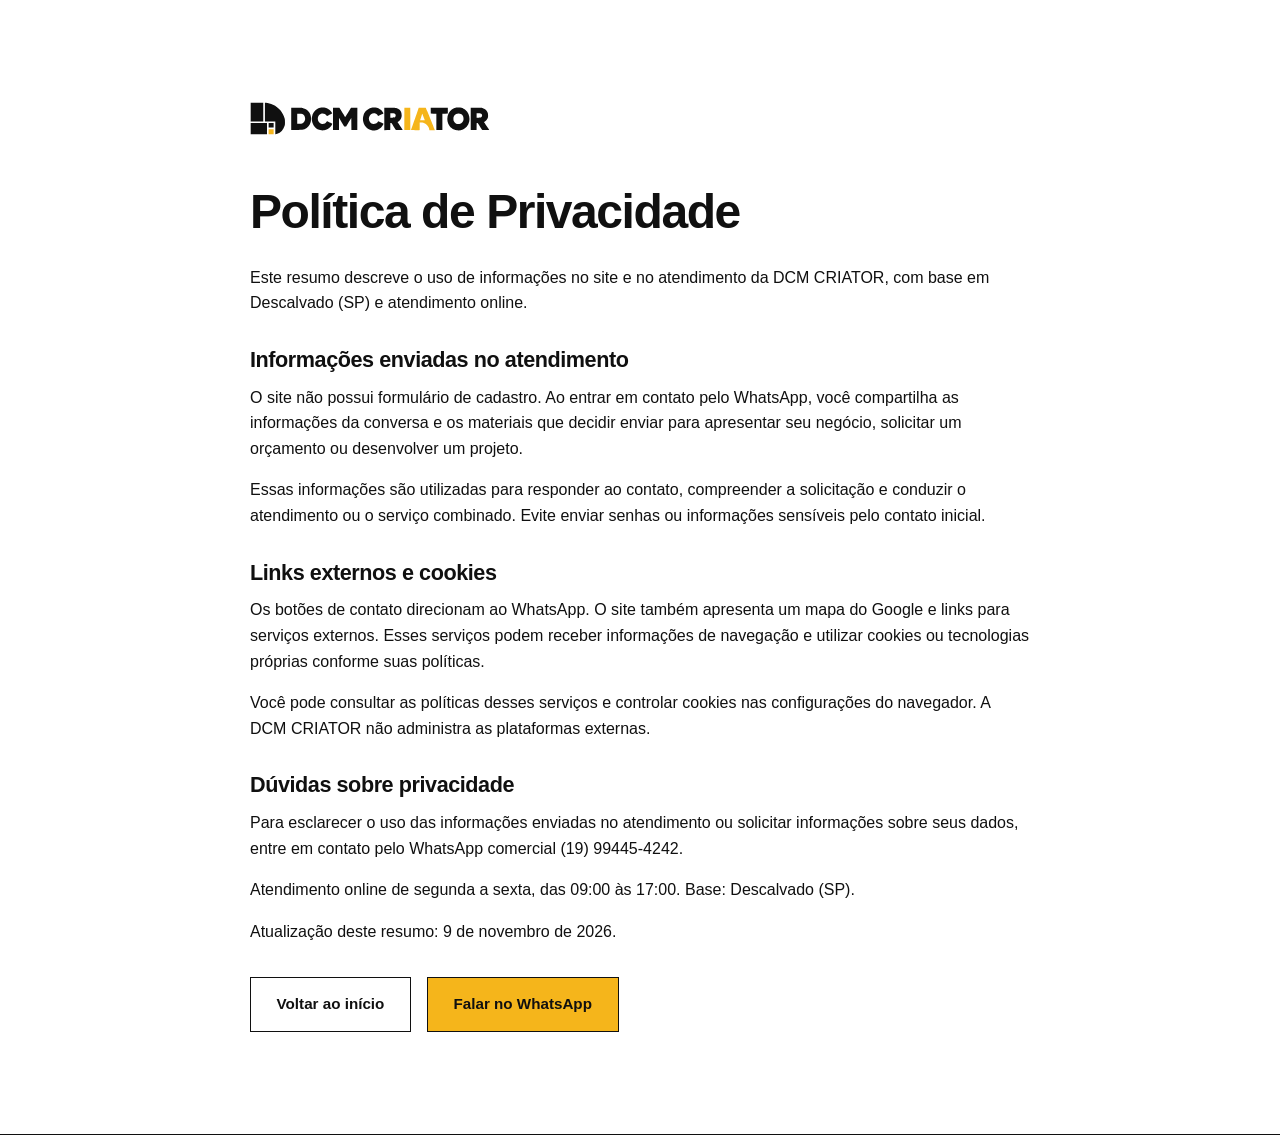
==== privacidade.html @ 563aa5f0 "Versão inicial do site DCM Criator até a Etapa 8" ====
<!DOCTYPE html>
<html lang="pt-BR">
<head>
  <meta charset="UTF-8">
  <meta name="viewport" content="width=device-width, initial-scale=1.0">
  <title>Política de Privacidade | DCM CRIATOR Descalvado</title>
  <meta name="description" content="Saiba como a DCM CRIATOR, em Descalvado (SP), utiliza informações do atendimento, links externos e cookies. Tire dúvidas pelo WhatsApp.">
  <meta name="keywords" content="política de privacidade, DCM CRIATOR, Descalvado, atendimento online, cookies">
  <link rel="canonical" href="https://dcmcriator.com/privacidade.html">
  <meta name="robots" content="index, follow">
  <meta property="og:title" content="Política de Privacidade | DCM CRIATOR Descalvado">
  <meta property="og:description" content="Saiba como a DCM CRIATOR, em Descalvado (SP), utiliza informações do atendimento, links externos e cookies. Tire dúvidas pelo WhatsApp.">
  <meta property="og:image" content="https://dcmcriator.com/assets/img/og-image.jpg">
  <meta property="og:image:width" content="1200">
  <meta property="og:image:height" content="630">
  <meta property="og:image:alt" content="Logo oficial da DCM CRIATOR sobre fundo branco">
  <meta property="og:url" content="https://dcmcriator.com/privacidade.html">
  <meta property="og:type" content="website">
  <meta property="og:locale" content="pt_BR">
  <meta name="twitter:card" content="summary_large_image">
  <meta name="twitter:title" content="Política de Privacidade | DCM CRIATOR Descalvado">
  <meta name="twitter:description" content="Saiba como a DCM CRIATOR, em Descalvado (SP), utiliza informações do atendimento, links externos e cookies. Tire dúvidas pelo WhatsApp.">
  <meta name="twitter:image" content="https://dcmcriator.com/assets/img/og-image.jpg">
  <meta name="twitter:image:alt" content="Logo oficial da DCM CRIATOR sobre fundo branco">
  <link rel="icon" type="image/svg+xml" href="/assets/img/favicon.svg">
  <link rel="icon" type="image/png" sizes="48x48" href="/assets/img/favicon.png">
  <link rel="apple-touch-icon" sizes="180x180" href="/assets/img/apple-touch-icon.png">
  <link rel="stylesheet" href="/assets/css/style.css?v=1.0">
  <style>
    .document-page { max-width: 860px; }
    .document-page .document-logo { display: inline-block; margin-bottom: 2.5rem; }
    .document-page h1 { font-size: clamp(2rem, 5vw, 3rem); line-height: 1.2; margin-bottom: 1.5rem; }
    .document-page h2 { font-size: 1.35rem; margin: 2rem 0 0.75rem; }
    .document-page p { margin-bottom: 1rem; }
    .document-page nav { display: flex; flex-wrap: wrap; gap: 1rem; margin-top: 2rem; }
  </style>
</head>
<body>
  <main class="section">
    <div class="container document-page">
      <a class="document-logo" href="/#hero" aria-label="DCM CRIATOR — Início">
        <img src="/assets/img/dcm-criator-fundo-claro.svg" width="240" height="33" alt="DCM CRIATOR">
      </a>
      <h1>Política de Privacidade</h1>
      <p>Este resumo descreve o uso de informações no site e no atendimento da DCM CRIATOR, com base em Descalvado (SP) e atendimento online.</p>
      <h2>Informações enviadas no atendimento</h2>
      <p>O site não possui formulário de cadastro. Ao entrar em contato pelo WhatsApp, você compartilha as informações da conversa e os materiais que decidir enviar para apresentar seu negócio, solicitar um orçamento ou desenvolver um projeto.</p>
      <p>Essas informações são utilizadas para responder ao contato, compreender a solicitação e conduzir o atendimento ou o serviço combinado. Evite enviar senhas ou informações sensíveis pelo contato inicial.</p>
      <h2>Links externos e cookies</h2>
      <p>Os botões de contato direcionam ao WhatsApp. O site também apresenta um mapa do Google e links para serviços externos. Esses serviços podem receber informações de navegação e utilizar cookies ou tecnologias próprias conforme suas políticas.</p>
      <p>Você pode consultar as políticas desses serviços e controlar cookies nas configurações do navegador. A DCM CRIATOR não administra as plataformas externas.</p>
      <h2>Dúvidas sobre privacidade</h2>
      <p>Para esclarecer o uso das informações enviadas no atendimento ou solicitar informações sobre seus dados, entre em contato pelo WhatsApp comercial (19) 99445-4242.</p>
      <p>Atendimento online de segunda a sexta, das 09:00 às 17:00. Base: Descalvado (SP).</p>
      <p>Atualização deste resumo: <time datetime="2026-11-09">9 de novembro de 2026</time>.</p>
      <nav aria-label="Navegação da página">
        <a class="btn btn-outline" href="/#hero">Voltar ao início</a>
        <a class="btn btn-primary" href="https://wa.me/5519994454242" target="_blank" rel="noopener noreferrer">Falar no WhatsApp</a>
      </nav>
    </div>
  </main>
</body>
</html>
---- assets/css/style.css ----
/* ==========================================================================
   DCM CRIATOR — Estilo Oficial (One Page)
   Identidade: Preto (#101010), Branco (#FFFFFF), Âmbar (#F5B51B)
   Inspiração: Diagramação Editorial Modular (Twist) + Rigor Arquitetônico
   ========================================================================== */

:root {
  --color-primary: #101010;
  --color-dark: #101010;
  --color-dark-alt: #1a1a1a;
  --color-amber: #F5B51B;
  --color-amber-hover: #e5a610;
  --color-amber-light: #fff8e7;
  --color-amber-tint: rgba(245, 181, 27, 0.12);
  --color-bg: #FFFFFF;
  --color-bg-alt: #F8F9FA;
  --color-surface: #FFFFFF;
  --color-border: #101010;
  --color-border-light: #E5E7EB;
  --color-text: #101010;
  --color-text-muted: #4B5563;
  --color-text-dim: #6B7280;
  
  --font-sans: 'Inter', -apple-system, BlinkMacSystemFont, 'Segoe UI', Roboto, Helvetica, Arial, sans-serif;
  --font-display: 'Inter', -apple-system, BlinkMacSystemFont, 'Segoe UI', Roboto, sans-serif;
  
  --container-max: 1200px;
  --container-pad: clamp(1.25rem, 4vw, 2.5rem);
  --header-height: 72px;
  --header-height-mobile: 60px;
  --transition-fast: 0.2s cubic-bezier(0.2, 0.8, 0.2, 1);
  --transition-medium: 0.3s cubic-bezier(0.2, 0.8, 0.2, 1);
}

/* Reset e Base */
*, *::before, *::after {
  box-sizing: border-box;
  margin: 0;
  padding: 0;
}

html {
  scroll-behavior: smooth;
  scroll-padding-top: calc(var(--header-height) + 1rem);
  font-size: 16px;
  -webkit-text-size-adjust: 100%;
}

@media (max-width: 768px) {
  html {
    scroll-padding-top: calc(var(--header-height-mobile) + 1rem);
  }
}

body {
  font-family: var(--font-sans);
  color: var(--color-text);
  background-color: var(--color-bg);
  line-height: 1.6;
  text-rendering: optimizeLegibility;
  -webkit-font-smoothing: antialiased;
  overflow-x: hidden;
}

img, picture, svg {
  display: block;
  max-width: 100%;
  height: auto;
}

a {
  color: inherit;
  text-decoration: none;
  transition: color var(--transition-fast);
}

button {
  font: inherit;
  cursor: pointer;
  background: none;
  border: none;
}

ul, ol {
  list-style: none;
}

/* Container Global */
.container {
  width: 100%;
  max-width: var(--container-max);
  margin-inline: auto;
  padding-inline: var(--container-pad);
}

/* Tipografia de Cabeçalhos */
h1, h2, h3, h4 {
  font-family: var(--font-display);
  color: var(--color-primary);
  font-weight: 700;
  line-height: 1.15;
  letter-spacing: -0.02em;
}

h1 {
  font-size: clamp(2.2rem, 5vw, 3.75rem);
  font-weight: 800;
  letter-spacing: -0.03em;
}

h2 {
  font-size: clamp(1.85rem, 3.5vw, 2.75rem);
  margin-bottom: 1.5rem;
}

h3 {
  font-size: clamp(1.25rem, 2vw, 1.5rem);
  margin-bottom: 0.75rem;
}

/* Box Tipográfico Modular Estilo Twist */
.modular-tag {
  display: inline-grid;
  place-items: center;
  border: 1.5px solid var(--color-border);
  padding: 0.35rem 0.65rem;
  font-family: var(--font-display);
  font-weight: 800;
  font-size: 0.75rem;
  line-height: 1;
  letter-spacing: 0.12em;
  text-transform: uppercase;
  margin-bottom: 1.25rem;
  background: var(--color-bg);
  color: var(--color-primary);
  user-select: none;
  white-space: nowrap;
}

.modular-tag.light {
  border-color: rgba(255, 255, 255, 0.4);
  color: #FFFFFF;
  background: transparent;
}

@media (max-width: 480px) {
  .modular-tag {
    font-size: 0.7rem;
    letter-spacing: 0.08em;
    padding: 0.3rem 0.5rem;
  }
}

/* Botões */
.btn {
  display: inline-flex;
  align-items: center;
  justify-content: center;
  gap: 0.5rem;
  font-family: var(--font-display);
  font-weight: 700;
  font-size: 0.95rem;
  padding: 0.9rem 1.6rem;
  border: 1.5px solid transparent;
  transition: all var(--transition-fast);
  text-align: center;
}

.btn-primary {
  background-color: var(--color-amber);
  color: var(--color-primary);
  border-color: var(--color-primary);
}

.btn-primary:hover {
  background-color: var(--color-amber-hover);
  transform: translateY(-2px);
  box-shadow: 0 4px 12px rgba(16, 16, 16, 0.12);
}

.btn-outline {
  background-color: transparent;
  color: var(--color-primary);
  border-color: var(--color-primary);
}

.btn-outline:hover {
  background-color: var(--color-primary);
  color: #FFFFFF;
}

.btn-outline-amber {
  background-color: transparent;
  color: var(--color-primary);
  border-color: var(--color-primary);
}

.btn-outline-amber:hover {
  background-color: var(--color-amber);
  border-color: var(--color-primary);
}

.btn-full {
  width: 100%;
}

/* Link de texto estilizado */
.link-action {
  display: inline-flex;
  align-items: center;
  gap: 0.4rem;
  font-weight: 600;
  font-size: 0.95rem;
  color: var(--color-primary);
  border-bottom: 1.5px solid var(--color-primary);
  padding-bottom: 2px;
  transition: all var(--transition-fast);
}

.link-action:hover {
  color: var(--color-amber-hover);
  border-bottom-color: var(--color-amber-hover);
}

/* Header Fixo */
.site-header {
  position: fixed;
  top: 0;
  left: 0;
  width: 100%;
  height: var(--header-height);
  background: rgba(255, 255, 255, 0.95);
  backdrop-filter: blur(10px);
  -webkit-backdrop-filter: blur(10px);
  border-bottom: 1.5px solid var(--color-border);
  z-index: 1000;
  display: flex;
  align-items: center;
  transition: all var(--transition-medium);
}

.header-container {
  display: flex;
  align-items: center;
  justify-content: space-between;
  width: 100%;
}

.logo-link {
  display: flex;
  align-items: center;
}

.logo-img {
  height: 38px;
  width: auto;
}

.nav-desktop {
  display: flex;
  align-items: center;
  gap: 1.75rem;
}

.nav-link {
  font-size: 0.9rem;
  font-weight: 600;
  color: var(--color-primary);
  text-transform: uppercase;
  letter-spacing: 0.05em;
  position: relative;
  padding-block: 0.25rem;
}

.nav-link::after {
  content: '';
  position: absolute;
  bottom: 0;
  left: 0;
  width: 0;
  height: 2px;
  background-color: var(--color-amber);
  transition: width var(--transition-fast);
}

.nav-link:hover::after,
.nav-link.active::after {
  width: 100%;
}

.header-cta {
  display: flex;
  align-items: center;
}

.header-btn {
  padding: 0.55rem 1.15rem;
  font-size: 0.85rem;
}

.menu-toggle {
  display: none;
  width: 44px;
  height: 44px;
  border: 1.5px solid var(--color-border);
  background: #FFFFFF;
  flex-direction: column;
  justify-content: center;
  align-items: center;
  gap: 5px;
  padding: 8px;
}

.menu-toggle span {
  display: block;
  width: 20px;
  height: 2px;
  background-color: var(--color-primary);
  transition: all var(--transition-fast);
}

/* Menu Mobile Overlay */
.mobile-overlay {
  position: fixed;
  top: 0;
  left: 0;
  width: 100%;
  height: 100%;
  background: var(--color-dark);
  color: #FFFFFF;
  z-index: 2000;
  opacity: 0;
  visibility: hidden;
  transition: opacity var(--transition-medium), visibility var(--transition-medium);
  display: flex;
  flex-direction: column;
  padding: 1.5rem;
  overflow-y: auto;
}

.mobile-overlay.is-active {
  opacity: 1;
  visibility: visible;
}

.mobile-overlay-header {
  display: flex;
  align-items: center;
  justify-content: space-between;
  margin-bottom: 2.5rem;
  padding-bottom: 1rem;
  border-bottom: 1px solid rgba(255, 255, 255, 0.15);
}

.mobile-logo {
  height: 32px;
  width: auto;
}

.mobile-close {
  width: 44px;
  height: 44px;
  border: 1px solid rgba(255, 255, 255, 0.3);
  color: #FFFFFF;
  font-size: 1.5rem;
  display: flex;
  align-items: center;
  justify-content: center;
  transition: all var(--transition-fast);
}

.mobile-close:hover {
  background: var(--color-amber);
  color: var(--color-dark);
  border-color: var(--color-amber);
}

.mobile-nav-list {
  display: flex;
  flex-direction: column;
  gap: 1.25rem;
  margin-bottom: 2.5rem;
}

.mobile-nav-link {
  font-size: 1.35rem;
  font-weight: 700;
  color: #FFFFFF;
  display: flex;
  align-items: baseline;
  gap: 0.75rem;
  padding-block: 0.25rem;
}

.mobile-nav-link span {
  font-size: 0.85rem;
  color: var(--color-amber);
  font-family: monospace;
}

.mobile-overlay-footer {
  margin-top: auto;
  display: flex;
  flex-direction: column;
  gap: 1rem;
  padding-top: 1.5rem;
  border-top: 1px solid rgba(255, 255, 255, 0.15);
}

/* Espaçamento Global de Seções */
.section {
  padding-block: clamp(4rem, 8vw, 7.5rem);
  border-bottom: 1.5px solid var(--color-border);
  position: relative;
}

/* Home spacing is independent of the fixed-header anchor offset above. */
section.section:not(.hero-section) {
  padding-top: clamp(2.75rem, 4vw, 3.5rem);
}

.section-alt {
  background-color: var(--color-bg-alt);
}

/* ==========================================================================
   Seção 1: Hero (#hero)
   ========================================================================== */
.hero-section {
  padding-top: calc(var(--header-height) + clamp(1.5rem, 3vw, 2.5rem));
  padding-bottom: clamp(3.5rem, 6vw, 6rem);
  border-bottom: 1.5px solid var(--color-border);
}

.hero-grid {
  display: grid;
  grid-template-columns: 1.1fr 0.9fr;
  gap: clamp(2rem, 5vw, 4rem);
  align-items: center;
}

.hero-content {
  display: flex;
  flex-direction: column;
  align-items: flex-start;
}

.hero-title {
  margin-bottom: 1.25rem;
}

.hero-lead {
  font-size: clamp(1.05rem, 1.3vw, 1.25rem);
  color: var(--color-text-muted);
  line-height: 1.6;
  margin-bottom: 2rem;
  max-width: 580px;
}

.hero-actions {
  display: flex;
  flex-wrap: wrap;
  align-items: center;
  gap: 1.25rem;
  margin-bottom: 2rem;
}

.hero-slogan-badge {
  display: inline-flex;
  align-items: center;
  gap: 0.6rem;
  font-size: 0.85rem;
  font-weight: 700;
  text-transform: uppercase;
  letter-spacing: 0.05em;
  padding: 0.5rem 0.85rem;
  background: var(--color-amber-tint);
  border-left: 3px solid var(--color-amber);
  color: var(--color-primary);
}

.hero-media {
  position: relative;
  width: 100%;
}

.hero-mockup-frame {
  position: relative;
  border: 1.5px solid var(--color-border);
  background: #FFFFFF;
  padding: 0.75rem;
  box-shadow: 8px 8px 0px var(--color-border);
  width: 100%;
}

.hero-mockup-header {
  display: flex;
  align-items: center;
  gap: 6px;
  padding-bottom: 0.6rem;
  margin-bottom: 0.6rem;
  border-bottom: 1px solid var(--color-border-light);
}

.hero-mockup-dot {
  width: 10px;
  height: 10px;
  border-radius: 50%;
  background: #E5E7EB;
  border: 1px solid #D1D5DB;
}

.hero-media-img {
  width: 100%;
  height: auto;
  display: block;
  object-fit: contain;
  border: 1px solid var(--color-border-light);
}

.hero-badge-float {
  position: absolute;
  bottom: -15px;
  right: -15px;
  background: var(--color-dark);
  color: #FFFFFF;
  border: 1.5px solid var(--color-amber);
  padding: 0.65rem 0.95rem;
  max-width: 200px;
  font-size: 0.75rem;
  font-weight: 700;
  line-height: 1.3;
  box-shadow: 4px 4px 0px var(--color-amber);
}

.hero-badge-float span {
  color: var(--color-amber);
}

/* ==========================================================================
   Seção 2: Credibilidade (#credibilidade) — Design + IA
   ========================================================================== */
.credibility-section {
  padding-block: clamp(3rem, 5vw, 4.5rem);
  padding-top: clamp(2rem, 3vw, 2.75rem);
  background: var(--color-dark);
  color: #FFFFFF;
  border-bottom: 1.5px solid var(--color-border);
}

.credibility-header {
  display: flex;
  align-items: center;
  justify-content: space-between;
  margin-bottom: 1.25rem;
  padding-bottom: 0.75rem;
  border-bottom: 1px solid rgba(255, 255, 255, 0.2);
}

.credibility-title {
  color: #FFFFFF;
  font-size: clamp(1.4rem, 2.5vw, 2rem);
  font-weight: 700;
  letter-spacing: -0.01em;
  margin-bottom: 0;
}

.credibility-intro {
  font-size: 1.05rem;
  color: #D1D5DB;
  line-height: 1.6;
  margin-bottom: 2.5rem;
  max-width: 860px;
}

.credibility-grid {
  display: grid;
  grid-template-columns: repeat(4, 1fr);
  gap: 1.75rem;
}

.credibility-item {
  position: relative;
  padding-left: 1.25rem;
  border-left: 2px solid var(--color-amber);
}

.credibility-num {
  font-size: 1rem;
  font-weight: 700;
  color: #FFFFFF;
  margin-bottom: 0.4rem;
  line-height: 1.3;
}

.credibility-num span {
  color: var(--color-amber);
  font-family: monospace;
  margin-right: 0.35rem;
}

.credibility-text {
  font-size: 0.92rem;
  line-height: 1.5;
  color: #9CA3AF;
  font-weight: 400;
}

/* ==========================================================================
   Seção 3: Sobre (#sobre)
   ========================================================================== */
.about-grid {
  display: grid;
  grid-template-columns: 0.62fr 1.38fr;
  gap: clamp(2rem, 4vw, 3rem);
  align-items: center;
  max-width: 1160px;
}

.about-visual {
  position: relative;
}

.about-photo-wrapper {
  position: relative;
  max-width: 320px;
  margin-inline: auto;
  border: 1.5px solid var(--color-border);
  background: var(--color-bg);
  box-shadow: 10px 10px 0px var(--color-border);
}

.about-img {
  width: 100%;
  height: auto;
  aspect-ratio: 4 / 5;
  object-fit: cover;
}

.about-tag-float {
  position: absolute;
  top: 15px;
  left: 15px;
  background: #FFFFFF;
  border: 1.5px solid var(--color-border);
  padding: 0.35rem 0.6rem;
  font-size: 0.75rem;
  font-weight: 800;
  letter-spacing: 0.1em;
  text-transform: uppercase;
}

.about-content {
  display: flex;
  flex-direction: column;
  gap: 0.7rem;
  text-align: left;
}

.about-content .modular-tag {
  margin-bottom: 0;
}

.about-content h2 {
  margin-bottom: 0.25rem;
}

.about-text {
  font-size: 1.05rem;
  color: var(--color-text-muted);
  line-height: 1.65;
}

.about-text-lead {
  font-size: 1.2rem;
  color: var(--color-primary);
  font-weight: 600;
  line-height: 1.5;
}

.about-cta-wrapper {
  margin-top: 0.25rem;
}

/* ==========================================================================
   Seção 4: Serviços (#servicos) & Detalhamentos Interativos
   ========================================================================== */
.services-header {
  max-width: 720px;
  margin-bottom: 3rem;
}

.services-header .modular-tag {
  margin-bottom: 0.5rem;
}

.services-header h2 {
  font-size: clamp(2.15rem, 4.2vw, 3.25rem);
  font-weight: 800;
  letter-spacing: -0.03em;
  margin-bottom: 0.75rem;
}

.services-grid {
  display: grid;
  grid-template-columns: repeat(3, 1fr);
  gap: 2rem;
  margin-bottom: 2.5rem;
}

.service-card {
  background: var(--color-surface);
  border: 1.5px solid var(--color-border);
  padding: 2.25rem 1.75rem;
  display: flex;
  flex-direction: column;
  justify-content: space-between;
  box-shadow: 6px 6px 0px var(--color-border);
  transition: all var(--transition-fast);
}

.service-card:hover {
  transform: translateY(-4px);
  box-shadow: 8px 8px 0px var(--color-border);
  border-color: var(--color-primary);
}

.service-card-top {
  margin-bottom: 1.75rem;
}

.service-tag {
  font-size: 0.75rem;
  font-family: monospace;
  font-weight: 700;
  color: var(--color-primary);
  background: var(--color-amber-tint);
  padding: 0.25rem 0.6rem;
  border: 1px solid var(--color-amber);
  display: inline-block;
  margin-bottom: 1.25rem;
}

.service-title {
  font-size: clamp(1.45rem, 2.2vw, 1.75rem);
  font-weight: 700;
  line-height: 1.25;
  margin-bottom: 1rem;
}

.service-desc {
  font-size: 0.98rem;
  color: var(--color-text-muted);
  line-height: 1.6;
}

.service-card-bottom {
  margin-top: auto;
}

.service-card-actions {
  display: flex;
  flex-direction: column;
  gap: 0.65rem;
}

.btn-toggle-detail {
  display: inline-flex;
  align-items: center;
  justify-content: center;
  gap: 0.5rem;
  font-weight: 700;
  cursor: pointer;
  background: transparent;
  border: 1.5px solid var(--color-border);
  color: var(--color-primary);
  transition: all var(--transition-fast);
}

.btn-toggle-detail:hover {
  background-color: var(--color-primary);
  color: #FFFFFF;
}

.btn-toggle-detail.is-active {
  background-color: var(--color-primary);
  color: #FFFFFF;
  border-color: var(--color-primary);
}

.btn-toggle-arrow {
  display: inline-block;
  transition: transform var(--transition-fast);
}

.btn-toggle-detail.is-active .btn-toggle-arrow {
  transform: rotate(180deg);
}

/* Estrutura do Grid e Painéis de Detalhe */
.service-card-institucional { order: 1; }
.service-card-landing { order: 1; }
.service-card-portfolio { order: 1; }

.service-detail-panel {
  grid-column: 1 / -1;
  order: 2;
  background: var(--color-surface);
  border: 2px solid var(--color-border);
  padding: clamp(1.75rem, 3.5vw, 2.75rem);
  box-shadow: 8px 8px 0px var(--color-border);
  margin-top: 0.5rem;
  margin-bottom: 1.5rem;
}

.service-detail-panel[hidden] {
  display: none !important;
}

.service-detail-inner {
  display: grid;
  grid-template-columns: 0.95fr 1.05fr;
  gap: clamp(1.5rem, 3.5vw, 2.75rem);
  align-items: center;
}

.service-detail-media {
  border: 1.5px solid var(--color-border);
  background: #FFFFFF;
  box-shadow: 6px 6px 0px var(--color-border);
  overflow: hidden;
  width: 100%;
}

.service-detail-img {
  width: 100%;
  height: auto;
  aspect-ratio: 3 / 2;
  object-fit: contain;
  display: block;
}

.service-detail-content {
  display: flex;
  flex-direction: column;
  gap: 1.15rem;
}

.service-detail-badge {
  font-size: 0.75rem;
  font-family: monospace;
  font-weight: 700;
  color: var(--color-primary);
  letter-spacing: 0.1em;
  background: var(--color-amber-tint);
  border-left: 3px solid var(--color-amber);
  padding: 0.35rem 0.65rem;
  display: inline-block;
  align-self: flex-start;
}

.service-detail-title {
  font-size: clamp(1.35rem, 2.2vw, 1.75rem);
  line-height: 1.25;
  margin-bottom: 0.25rem;
}

.service-detail-block {
  display: flex;
  flex-direction: column;
  gap: 0.35rem;
}

.service-detail-subtitle {
  font-size: 1rem;
  font-weight: 700;
  color: var(--color-primary);
  text-transform: uppercase;
  letter-spacing: 0.05em;
}

.service-detail-text {
  font-size: 0.98rem;
  color: var(--color-text-muted);
  line-height: 1.6;
}

.service-detail-cta {
  display: flex;
  flex-wrap: wrap;
  align-items: center;
  gap: 1rem;
  margin-top: 0.75rem;
  padding-top: 1rem;
  border-top: 1px solid var(--color-border-light);
}

/* Card Independente de Gestão com IA */
.service-card-ai {
  background: #FFFFFF;
  border: 2px solid var(--color-border);
  padding: clamp(1.75rem, 3.5vw, 2.75rem);
  box-shadow: 8px 8px 0px var(--color-border);
  margin-bottom: 1.5rem;
  position: relative;
}

.service-card-ai-tag {
  display: inline-block;
  background: var(--color-amber);
  color: var(--color-primary);
  font-weight: 800;
  font-size: 0.75rem;
  letter-spacing: 0.12em;
  text-transform: uppercase;
  padding: 0.35rem 0.75rem;
  border: 1.5px solid var(--color-border);
  margin-bottom: 1.25rem;
}

.service-card-ai-title {
  font-size: clamp(1.5rem, 2.5vw, 2.1rem);
  margin-bottom: 1rem;
}

.service-card-ai-desc {
  font-size: 1.1rem;
  color: var(--color-text-muted);
  line-height: 1.65;
  margin-bottom: 1.75rem;
  max-width: 860px;
}

.service-card-ai .service-card-actions {
  flex-direction: row;
  flex-wrap: wrap;
  gap: 1rem;
}

/* Detalhamento de Gestão com IA */
.ai-details-panel {
  background: var(--color-surface);
  border: 2px solid var(--color-border);
  padding: clamp(1.75rem, 3.5vw, 2.75rem);
  box-shadow: 8px 8px 0px var(--color-border);
  margin-bottom: 2.5rem;
}

.ai-details-panel[hidden] {
  display: none !important;
}

.ai-details-intro-wrapper {
  display: grid;
  grid-template-columns: 0.95fr 1.05fr;
  gap: clamp(1.5rem, 3.5vw, 2.75rem);
  align-items: center;
  margin-bottom: 2.25rem;
  padding-bottom: 2rem;
  border-bottom: 1px solid var(--color-border-light);
}

.ai-details-media {
  border: 1.5px solid var(--color-border);
  background: #FFFFFF;
  box-shadow: 6px 6px 0px var(--color-border);
  overflow: hidden;
  width: 100%;
}

.ai-details-img {
  width: 100%;
  height: auto;
  aspect-ratio: 3 / 2;
  object-fit: contain;
  display: block;
}

.ai-details-intro-content {
  display: flex;
  flex-direction: column;
}

.ai-details-heading {
  font-size: clamp(1.35rem, 2.2vw, 1.75rem);
  margin-bottom: 1rem;
}

.ai-details-intro {
  font-size: 1.05rem;
  color: var(--color-text-muted);
  line-height: 1.6;
}

.ai-details-grid {
  display: grid;
  grid-template-columns: repeat(3, 1fr);
  gap: 1.75rem;
  margin-bottom: 2rem;
}

.gmb-details-grid {
  display: grid;
  grid-template-columns: repeat(2, 1fr);
  gap: 1.75rem;
  margin-bottom: 2rem;
}

.ai-details-box {
  background: var(--color-bg-alt);
  border: 1.5px solid var(--color-border);
  padding: 1.5rem;
  display: flex;
  flex-direction: column;
  gap: 0.85rem;
}

.ai-details-box-title {
  font-size: 1.15rem;
  font-weight: 700;
  color: var(--color-primary);
  border-bottom: 2px solid var(--color-amber);
  padding-bottom: 0.5rem;
  margin-bottom: 0.25rem;
}

.ai-details-list {
  display: flex;
  flex-direction: column;
  gap: 0.85rem;
  font-size: 0.92rem;
  color: var(--color-text-muted);
  line-height: 1.5;
}

.ai-details-list li {
  position: relative;
  padding-left: 1.1rem;
}

.ai-details-list li::before {
  content: '•';
  position: absolute;
  left: 0;
  color: var(--color-amber);
  font-weight: bold;
  font-size: 1.2rem;
  line-height: 1;
}

.ai-details-list strong {
  color: var(--color-primary);
}

.ai-details-text {
  font-size: 0.92rem;
  color: var(--color-text-muted);
  line-height: 1.55;
}

@media (max-width: 900px) {
  .services-grid {
    grid-template-columns: 1fr;
    gap: 1.5rem;
  }

  .service-card-institucional { order: 1; }
  #detalhe-site-institucional  { order: 2; }
  .service-card-landing        { order: 3; }
  #detalhe-landing-page        { order: 4; }
  .service-card-portfolio      { order: 5; }
  #detalhe-portfolio-online    { order: 6; }

  .service-detail-inner {
    grid-template-columns: 1fr;
    gap: 1.5rem;
  }

  .service-detail-cta {
    flex-direction: column;
    width: 100%;
  }

  .service-detail-cta .btn {
    width: 100%;
  }

  .service-card-ai .service-card-actions {
    flex-direction: column;
    width: 100%;
  }

  .service-card-ai .service-card-actions .btn {
    width: 100%;
  }

  .ai-details-intro-wrapper {
    grid-template-columns: 1fr;
    gap: 1.5rem;
  }

  .ai-details-grid,
  .gmb-details-grid {
    grid-template-columns: 1fr;
    gap: 1.25rem;
  }
}

.services-consulting-box {
  background: var(--color-amber-light);
  border: 1.5px solid var(--color-amber);
  padding: 1.75rem 2rem;
  display: flex;
  flex-wrap: wrap;
  align-items: center;
  justify-content: space-between;
  gap: 1.5rem;
}

.services-consulting-text {
  font-size: 1.05rem;
  font-weight: 600;
  color: var(--color-primary);
  max-width: 600px;
}

/* ==========================================================================
   Seção 5: Benefícios / Diferenciais (#beneficios)
   ========================================================================== */
.benefits-grid {
  display: grid;
  grid-template-columns: repeat(2, 1fr);
  gap: 2rem;
}

.benefit-card {
  background: #FFFFFF;
  border: 1.5px solid var(--color-border);
  padding: 2.25rem;
  position: relative;
  box-shadow: 5px 5px 0px var(--color-border);
}

.benefit-card-corner {
  position: absolute;
  top: 0;
  right: 0;
  width: 0;
  height: 0;
  border-style: solid;
  border-width: 0 35px 35px 0;
  border-color: transparent var(--color-amber) transparent transparent;
}

.benefit-num {
  font-size: 0.85rem;
  font-family: monospace;
  font-weight: 800;
  color: var(--color-primary);
  margin-bottom: 1rem;
  display: block;
}

.benefit-title {
  font-size: 1.25rem;
  margin-bottom: 0.75rem;
}

.benefit-desc {
  font-size: 0.95rem;
  color: var(--color-text-muted);
  line-height: 1.55;
}

/* ==========================================================================
   Seção 6: Como Funciona (#como-funciona)
   ========================================================================== */
.process-timeline {
  display: grid;
  grid-template-columns: repeat(4, 1fr);
  gap: 1.5rem;
  position: relative;
  margin-top: 3rem;
  margin-bottom: 3rem;
}

.process-step {
  border-top: 2px solid var(--color-border);
  padding-top: 1.5rem;
  display: flex;
  flex-direction: column;
}

.process-step-num {
  font-size: clamp(2.2rem, 3.5vw, 3rem);
  font-weight: 800;
  color: var(--color-primary);
  line-height: 1;
  margin-bottom: 1rem;
  position: relative;
}

.process-step-num span {
  color: var(--color-amber);
}

.process-step-title {
  font-size: 1.15rem;
  margin-bottom: 0.65rem;
}

.process-step-desc {
  font-size: 0.92rem;
  color: var(--color-text-muted);
  line-height: 1.5;
}

.process-footer {
  display: flex;
  align-items: center;
  justify-content: flex-start;
  padding-top: 1rem;
}

/* ==========================================================================
   Seção 7: Projetos (#projetos)
   ========================================================================== */
.projects-header {
  margin-bottom: 1.5rem;
}

.projects-header h2 {
  margin-bottom: 0;
}

.project-featured-card {
  width: 100%;
  max-width: 960px;
  margin-inline: auto;
  border: 1.5px solid var(--color-border);
  background: #FFFFFF;
  box-shadow: 10px 10px 0px var(--color-border);
  overflow: hidden;
}

.project-featured-visual {
  position: relative;
  background: #1A1A1A;
  border-bottom: 1.5px solid var(--color-border);
  width: 100%;
}

.project-featured-img {
  width: 100%;
  height: auto;
  display: block;
  object-fit: contain;
}

.project-visual-badge {
  position: absolute;
  top: 15px;
  left: 15px;
  background: var(--color-amber);
  color: var(--color-primary);
  font-size: 0.75rem;
  font-weight: 800;
  letter-spacing: 0.1em;
  text-transform: uppercase;
  padding: 0.35rem 0.65rem;
  border: 1px solid var(--color-primary);
}

.project-featured-content {
  padding: clamp(1.75rem, 3.5vw, 3rem);
}

.project-featured-title {
  font-size: clamp(1.5rem, 2.5vw, 2rem);
  margin-bottom: 1rem;
}

.project-featured-desc {
  font-size: 1.05rem;
  color: var(--color-text-muted);
  line-height: 1.6;
  max-width: 820px;
  margin-bottom: 2rem;
}

.project-featured-actions {
  display: flex;
  flex-wrap: wrap;
  align-items: center;
  gap: 1.5rem;
}

/* ==========================================================================
   Seção 8: Área de Atuação (#area-atuacao)
   ========================================================================== */
.location-grid {
  display: grid;
  grid-template-columns: 1fr 1fr;
  gap: clamp(2rem, 4vw, 3.5rem);
  align-items: center;
}

.location-content {
  display: flex;
  flex-direction: column;
}

.location-desc {
  font-size: 1.05rem;
  color: var(--color-text-muted);
  line-height: 1.6;
  margin-bottom: 2rem;
}

.location-data-list {
  display: flex;
  flex-direction: column;
  gap: 1rem;
  border-left: 2px solid var(--color-amber);
  padding-left: 1.25rem;
}

.location-data-item {
  display: flex;
  flex-direction: column;
}

.location-data-label {
  font-size: 0.75rem;
  text-transform: uppercase;
  letter-spacing: 0.08em;
  font-weight: 700;
  color: var(--color-text-dim);
}

.location-data-value {
  font-size: 1.05rem;
  font-weight: 600;
  color: var(--color-primary);
}

.location-map-container {
  border: 1.5px solid var(--color-border);
  box-shadow: 8px 8px 0px var(--color-border);
  overflow: hidden;
  position: relative;
  aspect-ratio: 16 / 10;
  background: #E5E7EB;
}

.location-map-iframe {
  width: 100%;
  height: 100%;
  border: none;
  filter: grayscale(85%) contrast(1.1);
}

/* ==========================================================================
   Seção 9: FAQ (#faq)
   ========================================================================== */
.faq-header {
  max-width: 650px;
  margin-bottom: 3rem;
}

.faq-list {
  display: flex;
  flex-direction: column;
  border-top: 1.5px solid var(--color-border);
}

.faq-item {
  border-bottom: 1.5px solid var(--color-border);
}

.faq-summary {
  padding: 1.5rem 0.5rem;
  display: flex;
  justify-content: space-between;
  align-items: center;
  gap: 1rem;
  font-size: 1.15rem;
  font-weight: 700;
  color: var(--color-primary);
  cursor: pointer;
  user-select: none;
  transition: color var(--transition-fast);
}

.faq-summary::-webkit-details-marker {
  display: none;
}

.faq-summary:hover {
  color: var(--color-amber-hover);
}

.faq-icon {
  width: 28px;
  height: 28px;
  border: 1px solid var(--color-border);
  display: flex;
  align-items: center;
  justify-content: center;
  font-family: monospace;
  font-size: 1.1rem;
  font-weight: 700;
  color: var(--color-primary);
  flex-shrink: 0;
  transition: all var(--transition-fast);
}

details[open] .faq-icon {
  background: var(--color-amber);
  border-color: var(--color-border);
  transform: rotate(45deg);
}

.faq-content {
  padding: 0 0.5rem 1.5rem 0.5rem;
  font-size: 1rem;
  color: var(--color-text-muted);
  line-height: 1.6;
}

/* ==========================================================================
   Seção 10: Contato (#contato)
   ========================================================================== */
.contact-section {
  background: var(--color-bg);
  border-bottom: 1.5px solid var(--color-border);
}

.contact-card {
  background: var(--color-surface);
  border: 2px solid var(--color-border);
  box-shadow: 12px 12px 0px var(--color-border);
  padding: clamp(2rem, 5vw, 4rem);
  max-width: 860px;
  margin-inline: auto;
  text-align: center;
}

.contact-title {
  font-size: clamp(2rem, 3.5vw, 2.75rem);
  margin-bottom: 1rem;
}

.contact-desc {
  font-size: 1.15rem;
  color: var(--color-text-muted);
  line-height: 1.6;
  max-width: 620px;
  margin-inline: auto;
  margin-bottom: 2.25rem;
}

.contact-cta-wrapper {
  margin-bottom: 2rem;
}

.contact-btn {
  font-size: 1.1rem;
  padding: 1.1rem 2.5rem;
}

.contact-meta {
  display: flex;
  flex-wrap: wrap;
  align-items: center;
  justify-content: center;
  gap: 1.5rem;
  padding-top: 1.75rem;
  border-top: 1px solid var(--color-border-light);
  font-size: 0.9rem;
  color: var(--color-text-muted);
}

.contact-meta-item {
  display: flex;
  align-items: center;
  gap: 0.4rem;
}

/* ==========================================================================
   Rodapé (Footer)
   ========================================================================== */
.site-footer {
  background: var(--color-dark);
  color: #FFFFFF;
  padding-top: 2.75rem;
  padding-bottom: 2.5rem;
}

.footer-top {
  display: flex;
  flex-wrap: wrap;
  justify-content: space-between;
  align-items: center;
  gap: 2rem;
  padding-bottom: 2.5rem;
  border-bottom: 1px solid rgba(255, 255, 255, 0.15);
}

.footer-logo {
  height: 38px;
  width: auto;
}

.footer-nav {
  display: flex;
  flex-wrap: wrap;
  gap: 1.5rem;
}

.footer-nav-link {
  font-size: 0.85rem;
  font-weight: 600;
  color: #D1D5DB;
  text-transform: uppercase;
  letter-spacing: 0.05em;
  transition: color var(--transition-fast);
}

.footer-nav-link:hover {
  color: var(--color-amber);
}

.footer-mid {
  display: flex;
  flex-wrap: wrap;
  justify-content: space-between;
  align-items: center;
  gap: 1.5rem;
  padding-block: 2rem;
  border-bottom: 1px solid rgba(255, 255, 255, 0.15);
  font-size: 0.9rem;
  color: #9CA3AF;
}

.footer-contact-link {
  color: var(--color-amber);
  font-weight: 600;
}

.footer-bottom {
  display: flex;
  flex-wrap: wrap;
  justify-content: space-between;
  align-items: center;
  gap: 1.5rem;
  padding-top: 2rem;
  font-size: 0.8rem;
  color: #6B7280;
}

.footer-legal-links {
  display: flex;
  gap: 1.5rem;
}

.footer-legal-link {
  color: #9CA3AF;
  transition: color var(--transition-fast);
}

.footer-legal-link:hover {
  color: #FFFFFF;
}

/* ==========================================================================
   Botão Flutuante do WhatsApp (FAB)
   ========================================================================== */
.fab-whatsapp {
  position: fixed;
  bottom: 24px;
  right: 24px;
  z-index: 900;
  display: inline-flex;
  align-items: center;
  gap: 0.5rem;
  background: var(--color-amber);
  color: var(--color-primary);
  border: 1.5px solid var(--color-border);
  padding: 0.75rem 1.25rem;
  font-family: var(--font-display);
  font-weight: 800;
  font-size: 0.85rem;
  text-transform: uppercase;
  letter-spacing: 0.05em;
  box-shadow: 4px 4px 0px var(--color-border);
  transition: all var(--transition-fast);
  opacity: 0;
  visibility: hidden;
  transform: translateY(10px);
}

.fab-whatsapp.is-visible {
  opacity: 1;
  visibility: visible;
  transform: translateY(0);
}

.fab-whatsapp.is-obstructed {
  opacity: 0;
  visibility: hidden;
  pointer-events: none;
  transition: none;
}

.fab-whatsapp:hover {
  background: var(--color-amber-hover);
  transform: translateY(-2px);
  box-shadow: 6px 6px 0px var(--color-border);
}

/* ==========================================================================
   Responsividade & Mobile Breakpoints
   ========================================================================== */
@media (max-width: 1024px) {
  .hero-grid {
    grid-template-columns: 1fr;
    gap: 3rem;
  }
  
  .services-grid {
    grid-template-columns: 1fr;
    gap: 1.5rem;
  }
  
  .credibility-grid {
    grid-template-columns: repeat(2, 1fr);
  }
  
  .process-timeline {
    grid-template-columns: repeat(2, 1fr);
    gap: 2rem;
  }
  
  .about-grid {
    grid-template-columns: 1fr;
    gap: 2.5rem;
    max-width: var(--container-max);
  }

  .about-photo-wrapper {
    max-width: none;
    margin-inline: 0;
  }

  .about-content {
    gap: 1.25rem;
  }

  .about-content .modular-tag {
    margin-bottom: 1.25rem;
  }

  .about-content h2 {
    margin-bottom: 1.5rem;
  }

  .about-cta-wrapper {
    margin-top: 0.75rem;
  }
  
  .location-grid {
    grid-template-columns: 1fr;
  }
}

@media (max-width: 768px) {
  :root {
    --header-height: var(--header-height-mobile);
  }

  section.section:not(.hero-section) {
    padding-top: 3.5rem;
  }

  .hero-section {
    padding-top: calc(var(--header-height-mobile) + 2rem);
  }

  .credibility-section {
    padding-top: 2.5rem;
  }

  .site-footer {
    padding-top: 4rem;
  }

  .projects-header {
    margin-bottom: 2.5rem;
  }

  .projects-header h2 {
    margin-bottom: 1.5rem;
  }
  
  .site-header {
    height: var(--header-height-mobile);
  }
  
  .nav-desktop,
  .header-cta {
    display: none;
  }
  
  .menu-toggle {
    display: flex;
  }
  
  .credibility-grid {
    grid-template-columns: 1fr;
    gap: 1.25rem;
  }
  
  .benefits-grid {
    grid-template-columns: 1fr;
    gap: 1.5rem;
  }
  
  .process-timeline {
    grid-template-columns: 1fr;
    gap: 1.75rem;
  }
  
  .btn {
    width: 100%;
  }
  
  .hero-actions {
    flex-direction: column;
    width: 100%;
  }
  
  .hero-actions .btn {
    width: 100%;
  }
  
  .hero-actions .link-action {
    width: 100%;
    justify-content: center;
  }
  
  .footer-top,
  .footer-mid,
  .footer-bottom {
    flex-direction: column;
    align-items: flex-start;
  }
  
  .fab-whatsapp {
    bottom: 16px;
    right: 16px;
    padding: 0.65rem 1rem;
    font-size: 0.8rem;
  }
}

/* ==========================================================================
   Acessibilidade: Suporte a Movimento Reduzido (prefers-reduced-motion)
   ========================================================================== */
@media (prefers-reduced-motion: reduce) {
  *, *::before, *::after {
    animation-duration: 0.01ms !important;
    animation-iteration-count: 1 !important;
    transition-duration: 0.01ms !important;
    scroll-behavior: auto !important;
  }
  
  .btn:hover,
  .service-card:hover,
  .fab-whatsapp:hover {
    transform: none !important;
  }
}
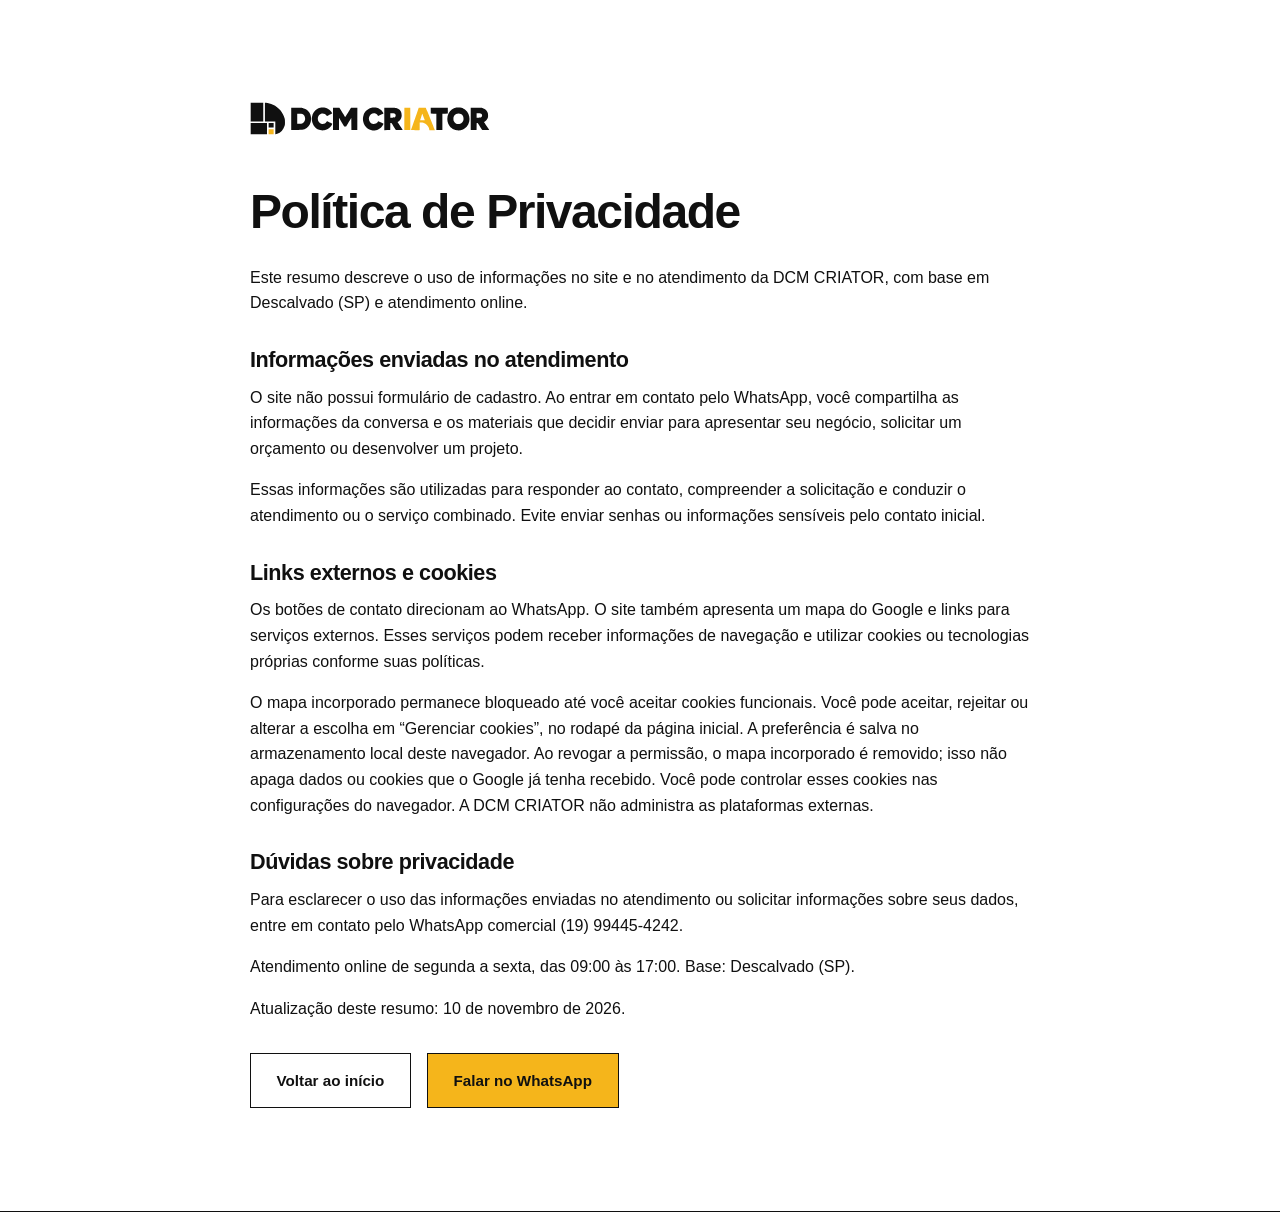
==== commit 8c00e5ef: "Bloqueia Google Maps por consentimento e otimiza imagem em WebP" ====
--- a/privacidade.html
+++ b/privacidade.html
@@ -25,7 +25,7 @@
   <link rel="icon" type="image/svg+xml" href="/assets/img/favicon.svg">
   <link rel="icon" type="image/png" sizes="48x48" href="/assets/img/favicon.png">
   <link rel="apple-touch-icon" sizes="180x180" href="/assets/img/apple-touch-icon.png">
-  <link rel="stylesheet" href="/assets/css/style.css?v=1.0">
+  <link rel="stylesheet" href="/assets/css/style.css?v=consent-1">
   <style>
     .document-page { max-width: 860px; }
     .document-page .document-logo { display: inline-block; margin-bottom: 2.5rem; }
@@ -48,11 +48,11 @@
       <p>Essas informações são utilizadas para responder ao contato, compreender a solicitação e conduzir o atendimento ou o serviço combinado. Evite enviar senhas ou informações sensíveis pelo contato inicial.</p>
       <h2>Links externos e cookies</h2>
       <p>Os botões de contato direcionam ao WhatsApp. O site também apresenta um mapa do Google e links para serviços externos. Esses serviços podem receber informações de navegação e utilizar cookies ou tecnologias próprias conforme suas políticas.</p>
-      <p>Você pode consultar as políticas desses serviços e controlar cookies nas configurações do navegador. A DCM CRIATOR não administra as plataformas externas.</p>
+      <p>O mapa incorporado permanece bloqueado até você aceitar cookies funcionais. Você pode aceitar, rejeitar ou alterar a escolha em “Gerenciar cookies”, no rodapé da página inicial. A preferência é salva no armazenamento local deste navegador. Ao revogar a permissão, o mapa incorporado é removido; isso não apaga dados ou cookies que o Google já tenha recebido. Você pode controlar esses cookies nas configurações do navegador. A DCM CRIATOR não administra as plataformas externas.</p>
       <h2>Dúvidas sobre privacidade</h2>
       <p>Para esclarecer o uso das informações enviadas no atendimento ou solicitar informações sobre seus dados, entre em contato pelo WhatsApp comercial (19) 99445-4242.</p>
       <p>Atendimento online de segunda a sexta, das 09:00 às 17:00. Base: Descalvado (SP).</p>
-      <p>Atualização deste resumo: <time datetime="2026-11-09">9 de novembro de 2026</time>.</p>
+      <p>Atualização deste resumo: <time datetime="2026-11-10">10 de novembro de 2026</time>.</p>
       <nav aria-label="Navegação da página">
         <a class="btn btn-outline" href="/#hero">Voltar ao início</a>
         <a class="btn btn-primary" href="https://wa.me/5519994454242" target="_blank" rel="noopener noreferrer">Falar no WhatsApp</a>
--- a/assets/css/style.css
+++ b/assets/css/style.css
@@ -1360,6 +1360,38 @@
   filter: grayscale(85%) contrast(1.1);
 }
 
+.map-consent-placeholder {
+  height: 100%;
+  padding: 1.25rem;
+  display: flex;
+  flex-direction: column;
+  justify-content: center;
+  align-items: center;
+  gap: 1rem;
+  text-align: center;
+}
+
+.map-consent-placeholder[hidden] { display: none; }
+.cookie-manage { background: none; border: 0; padding: 0; font: inherit; cursor: pointer; }
+.cookie-preferences {
+  margin: auto;
+  width: min(94vw, 620px);
+  max-height: 90dvh;
+  overflow: auto;
+  padding: 1.5rem;
+  border: 2px solid var(--color-border);
+  color: var(--color-primary);
+  background: #fff;
+}
+.cookie-preferences::backdrop { background: rgb(0 0 0 / 55%); }
+.cookie-preferences h2, .cookie-preferences p { margin-bottom: 1rem; }
+.cookie-preferences label { display: flex; align-items: center; gap: .6rem; }
+.cookie-actions { display: flex; flex-wrap: wrap; gap: .75rem; }
+.cookie-preferences :focus-visible, .cookie-manage:focus-visible {
+  outline: 3px solid currentColor;
+  outline-offset: 4px;
+}
+
 /* ==========================================================================
    Seção 9: FAQ (#faq)
    ========================================================================== */
